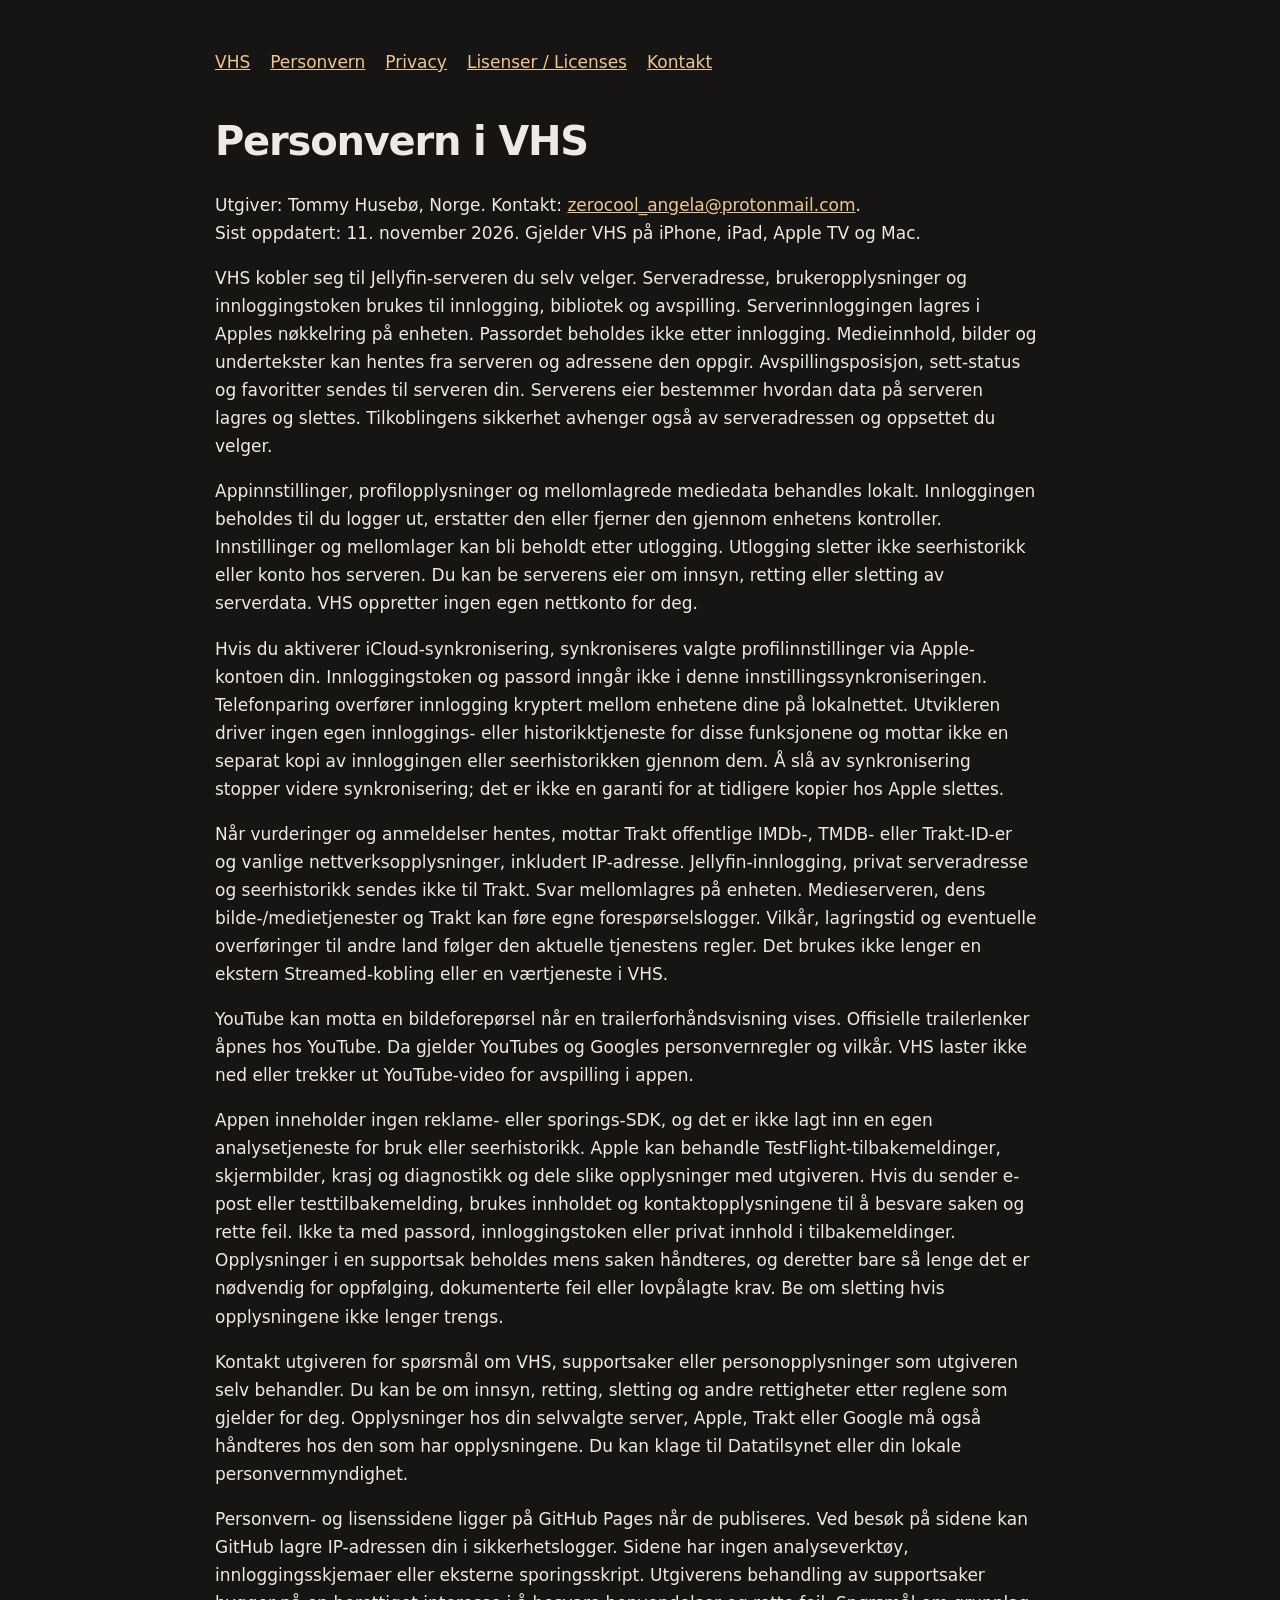
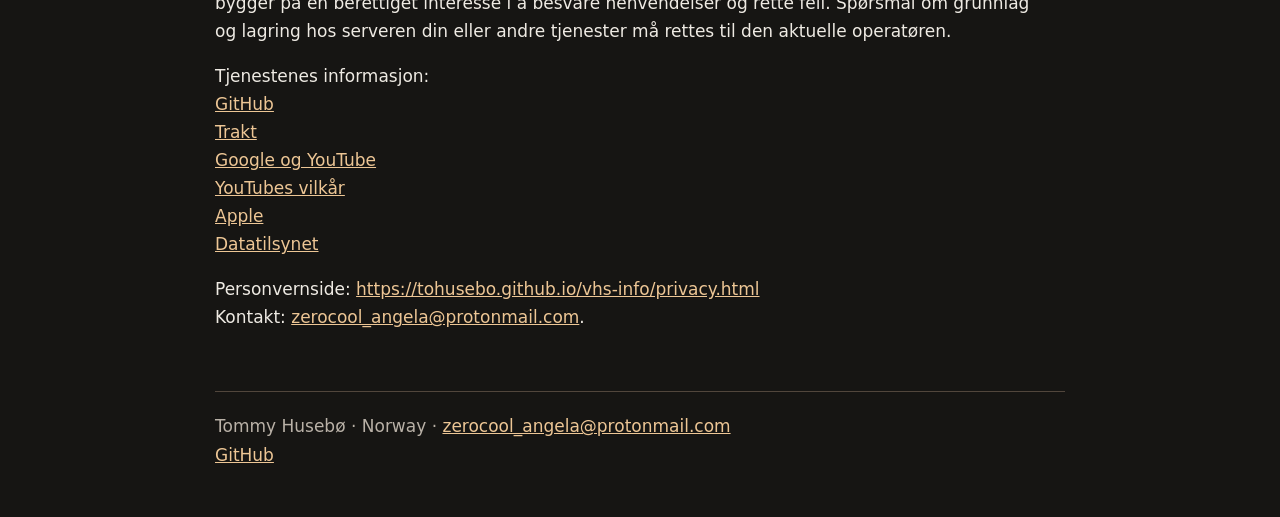
==== docs/privacy.html @ b997a9de "Publish VHS privacy and third-party license information" ====
<!doctype html>
<html lang="nb"><head><meta charset="utf-8"><meta name="viewport" content="width=device-width,initial-scale=1"><title>Personvern i VHS · VHS</title><link rel="stylesheet" href="style.css"></head><body><main><nav><a href="index.html">VHS</a><a href="privacy.html">Personvern</a><a href="privacy-en.html">Privacy</a><a href="licenses.html">Lisenser / Licenses</a><a href="support.html">Kontakt</a></nav><h1>Personvern i VHS</h1><p>Utgiver: Tommy Husebø, Norge. Kontakt: <a href="mailto:zerocool_angela@protonmail.com">zerocool_angela@protonmail.com</a>.<br>Sist oppdatert: 11. november 2026. Gjelder VHS på iPhone, iPad, Apple TV og Mac.</p><p>VHS kobler seg til Jellyfin-serveren du selv velger. Serveradresse, brukeropplysninger og innloggingstoken brukes til innlogging, bibliotek og avspilling. Serverinnloggingen lagres i Apples nøkkelring på enheten. Passordet beholdes ikke etter innlogging. Medieinnhold, bilder og undertekster kan hentes fra serveren og adressene den oppgir. Avspillingsposisjon, sett-status og favoritter sendes til serveren din. Serverens eier bestemmer hvordan data på serveren lagres og slettes. Tilkoblingens sikkerhet avhenger også av serveradressen og oppsettet du velger.</p><p>Appinnstillinger, profilopplysninger og mellomlagrede mediedata behandles lokalt. Innloggingen beholdes til du logger ut, erstatter den eller fjerner den gjennom enhetens kontroller. Innstillinger og mellomlager kan bli beholdt etter utlogging. Utlogging sletter ikke seerhistorikk eller konto hos serveren. Du kan be serverens eier om innsyn, retting eller sletting av serverdata. VHS oppretter ingen egen nettkonto for deg.</p><p>Hvis du aktiverer iCloud-synkronisering, synkroniseres valgte profilinnstillinger via Apple-kontoen din. Innloggingstoken og passord inngår ikke i denne innstillingssynkroniseringen. Telefonparing overfører innlogging kryptert mellom enhetene dine på lokalnettet. Utvikleren driver ingen egen innloggings- eller historikktjeneste for disse funksjonene og mottar ikke en separat kopi av innloggingen eller seerhistorikken gjennom dem. Å slå av synkronisering stopper videre synkronisering; det er ikke en garanti for at tidligere kopier hos Apple slettes.</p><p>Når vurderinger og anmeldelser hentes, mottar Trakt offentlige IMDb-, TMDB- eller Trakt-ID-er og vanlige nettverksopplysninger, inkludert IP-adresse. Jellyfin-innlogging, privat serveradresse og seerhistorikk sendes ikke til Trakt. Svar mellomlagres på enheten. Medieserveren, dens bilde-/medietjenester og Trakt kan føre egne forespørselslogger. Vilkår, lagringstid og eventuelle overføringer til andre land følger den aktuelle tjenestens regler. Det brukes ikke lenger en ekstern Streamed-kobling eller en værtjeneste i VHS.</p><p>YouTube kan motta en bildeforepørsel når en trailerforhåndsvisning vises. Offisielle trailerlenker åpnes hos YouTube. Da gjelder YouTubes og Googles personvernregler og vilkår. VHS laster ikke ned eller trekker ut YouTube-video for avspilling i appen.</p><p>Appen inneholder ingen reklame- eller sporings-SDK, og det er ikke lagt inn en egen analysetjeneste for bruk eller seerhistorikk. Apple kan behandle TestFlight-tilbakemeldinger, skjermbilder, krasj og diagnostikk og dele slike opplysninger med utgiveren. Hvis du sender e-post eller testtilbakemelding, brukes innholdet og kontaktopplysningene til å besvare saken og rette feil. Ikke ta med passord, innloggingstoken eller privat innhold i tilbakemeldinger. Opplysninger i en supportsak beholdes mens saken håndteres, og deretter bare så lenge det er nødvendig for oppfølging, dokumenterte feil eller lovpålagte krav. Be om sletting hvis opplysningene ikke lenger trengs.</p><p>Kontakt utgiveren for spørsmål om VHS, supportsaker eller personopplysninger som utgiveren selv behandler. Du kan be om innsyn, retting, sletting og andre rettigheter etter reglene som gjelder for deg. Opplysninger hos din selvvalgte server, Apple, Trakt eller Google må også håndteres hos den som har opplysningene. Du kan klage til Datatilsynet eller din lokale personvernmyndighet.</p><p>Personvern- og lisenssidene ligger på GitHub Pages når de publiseres. Ved besøk på sidene kan GitHub lagre IP-adressen din i sikkerhetslogger. Sidene har ingen analyseverktøy, innloggingsskjemaer eller eksterne sporingsskript. Utgiverens behandling av supportsaker bygger på en berettiget interesse i å besvare henvendelser og rette feil. Spørsmål om grunnlag og lagring hos serveren din eller andre tjenester må rettes til den aktuelle operatøren.</p><p>Tjenestenes informasjon:<br><a href="https://docs.github.com/en/site-policy/privacy-policies/github-general-privacy-statement">GitHub</a><br><a href="https://trakt.tv/privacy">Trakt</a><br><a href="https://policies.google.com/privacy">Google og YouTube</a><br><a href="https://www.youtube.com/t/terms">YouTubes vilkår</a><br><a href="https://www.apple.com/legal/privacy/">Apple</a><br><a href="https://www.datatilsynet.no/">Datatilsynet</a></p><p>Personvernside: <a href="https://tohusebo.github.io/vhs-info/privacy.html">https://tohusebo.github.io/vhs-info/privacy.html</a><br>Kontakt: <a href="mailto:zerocool_angela@protonmail.com">zerocool_angela@protonmail.com</a>.</p><footer>Tommy Husebø · Norway · <a href="mailto:zerocool_angela@protonmail.com">zerocool_angela@protonmail.com</a><br><a href="https://github.com/tohusebo">GitHub</a></footer></main></body></html>
---- docs/style.css ----
body{margin:0;background:#161513;color:#eeeae3;font:17px/1.65 system-ui,-apple-system,sans-serif}main{max-width:850px;margin:auto;padding:48px 24px}h1{line-height:1.15;font-size:40px;letter-spacing:-.03em}h2{font-size:24px;margin-top:40px}a{color:#edc695;overflow-wrap:anywhere}p,li{max-width:76ch}nav{display:flex;flex-wrap:wrap;gap:20px;margin-bottom:42px}footer{margin-top:60px;border-top:1px solid #51463c;padding-top:20px;color:#b9b1a7}code{font-size:.9em}small{color:#b9b1a7}
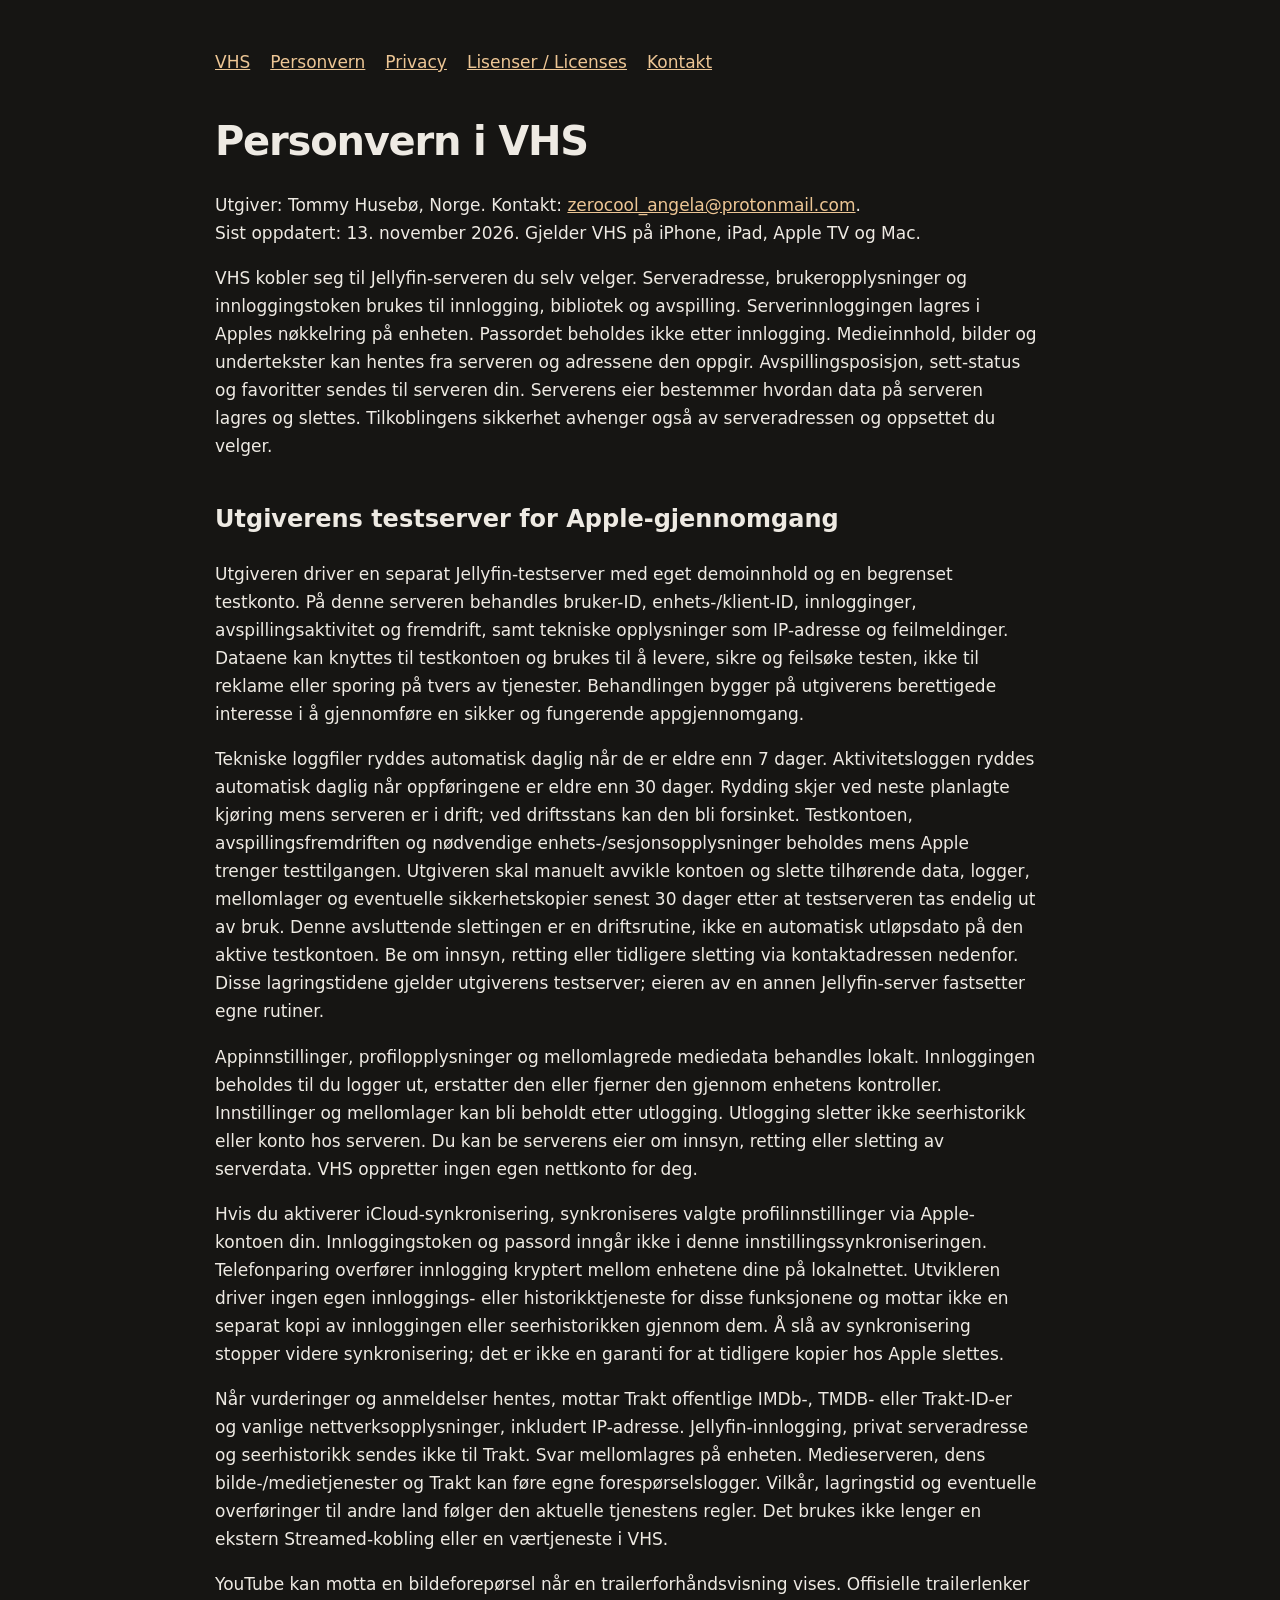
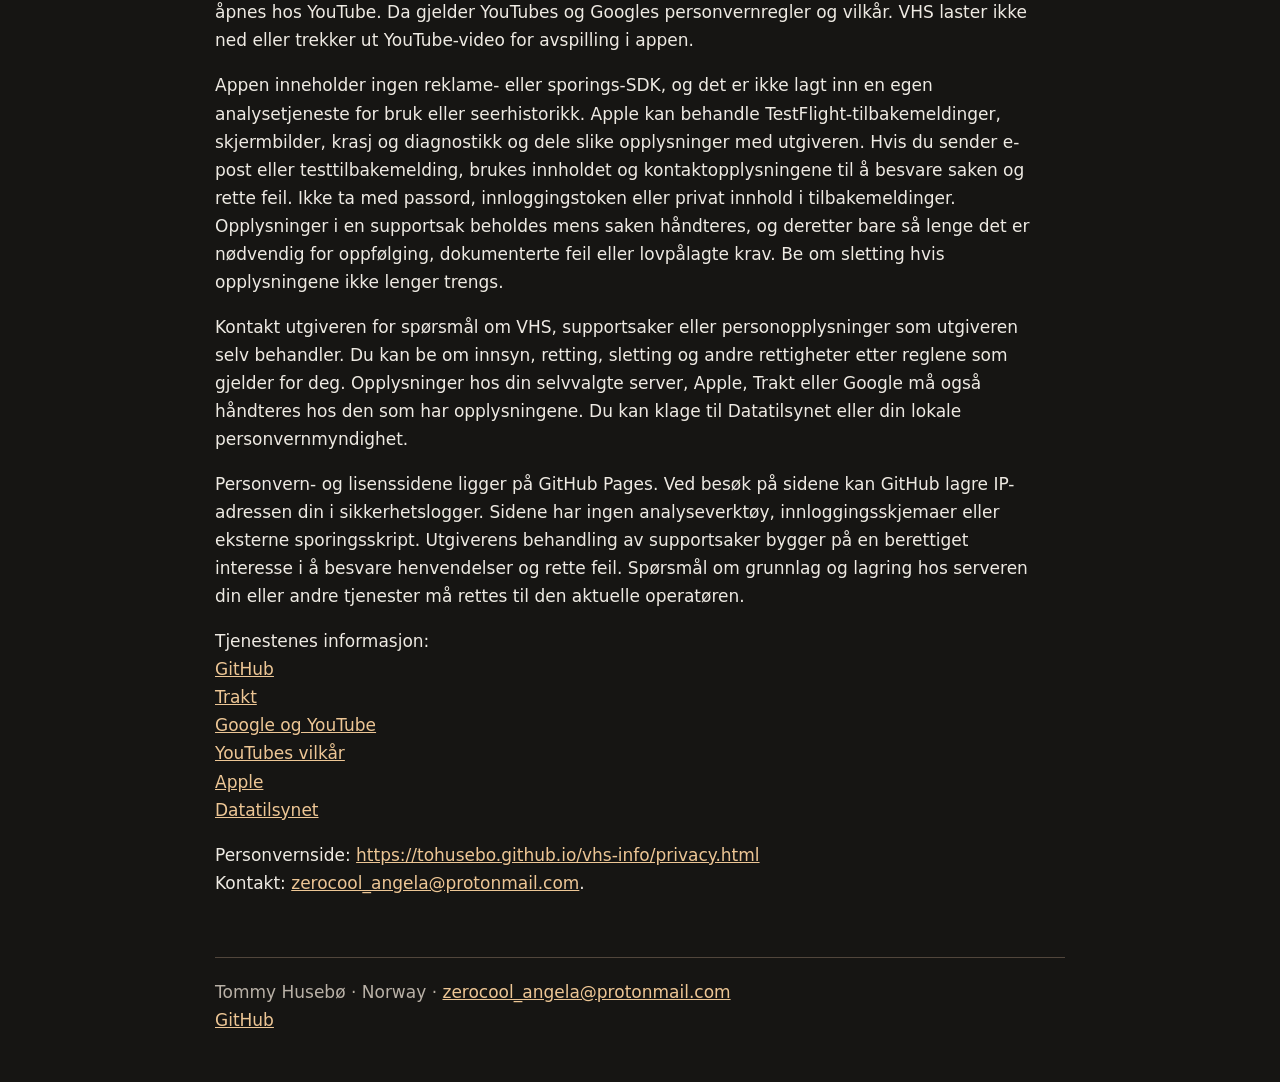
==== commit 357510c4: "Document Apple review-server retention and deletion procedure" ====
--- a/docs/privacy.html
+++ b/docs/privacy.html
@@ -1,2 +1,2 @@
 <!doctype html>
-<html lang="nb"><head><meta charset="utf-8"><meta name="viewport" content="width=device-width,initial-scale=1"><title>Personvern i VHS · VHS</title><link rel="stylesheet" href="style.css"></head><body><main><nav><a href="index.html">VHS</a><a href="privacy.html">Personvern</a><a href="privacy-en.html">Privacy</a><a href="licenses.html">Lisenser / Licenses</a><a href="support.html">Kontakt</a></nav><h1>Personvern i VHS</h1><p>Utgiver: Tommy Husebø, Norge. Kontakt: <a href="mailto:zerocool_angela@protonmail.com">zerocool_angela@protonmail.com</a>.<br>Sist oppdatert: 11. november 2026. Gjelder VHS på iPhone, iPad, Apple TV og Mac.</p><p>VHS kobler seg til Jellyfin-serveren du selv velger. Serveradresse, brukeropplysninger og innloggingstoken brukes til innlogging, bibliotek og avspilling. Serverinnloggingen lagres i Apples nøkkelring på enheten. Passordet beholdes ikke etter innlogging. Medieinnhold, bilder og undertekster kan hentes fra serveren og adressene den oppgir. Avspillingsposisjon, sett-status og favoritter sendes til serveren din. Serverens eier bestemmer hvordan data på serveren lagres og slettes. Tilkoblingens sikkerhet avhenger også av serveradressen og oppsettet du velger.</p><p>Appinnstillinger, profilopplysninger og mellomlagrede mediedata behandles lokalt. Innloggingen beholdes til du logger ut, erstatter den eller fjerner den gjennom enhetens kontroller. Innstillinger og mellomlager kan bli beholdt etter utlogging. Utlogging sletter ikke seerhistorikk eller konto hos serveren. Du kan be serverens eier om innsyn, retting eller sletting av serverdata. VHS oppretter ingen egen nettkonto for deg.</p><p>Hvis du aktiverer iCloud-synkronisering, synkroniseres valgte profilinnstillinger via Apple-kontoen din. Innloggingstoken og passord inngår ikke i denne innstillingssynkroniseringen. Telefonparing overfører innlogging kryptert mellom enhetene dine på lokalnettet. Utvikleren driver ingen egen innloggings- eller historikktjeneste for disse funksjonene og mottar ikke en separat kopi av innloggingen eller seerhistorikken gjennom dem. Å slå av synkronisering stopper videre synkronisering; det er ikke en garanti for at tidligere kopier hos Apple slettes.</p><p>Når vurderinger og anmeldelser hentes, mottar Trakt offentlige IMDb-, TMDB- eller Trakt-ID-er og vanlige nettverksopplysninger, inkludert IP-adresse. Jellyfin-innlogging, privat serveradresse og seerhistorikk sendes ikke til Trakt. Svar mellomlagres på enheten. Medieserveren, dens bilde-/medietjenester og Trakt kan føre egne forespørselslogger. Vilkår, lagringstid og eventuelle overføringer til andre land følger den aktuelle tjenestens regler. Det brukes ikke lenger en ekstern Streamed-kobling eller en værtjeneste i VHS.</p><p>YouTube kan motta en bildeforepørsel når en trailerforhåndsvisning vises. Offisielle trailerlenker åpnes hos YouTube. Da gjelder YouTubes og Googles personvernregler og vilkår. VHS laster ikke ned eller trekker ut YouTube-video for avspilling i appen.</p><p>Appen inneholder ingen reklame- eller sporings-SDK, og det er ikke lagt inn en egen analysetjeneste for bruk eller seerhistorikk. Apple kan behandle TestFlight-tilbakemeldinger, skjermbilder, krasj og diagnostikk og dele slike opplysninger med utgiveren. Hvis du sender e-post eller testtilbakemelding, brukes innholdet og kontaktopplysningene til å besvare saken og rette feil. Ikke ta med passord, innloggingstoken eller privat innhold i tilbakemeldinger. Opplysninger i en supportsak beholdes mens saken håndteres, og deretter bare så lenge det er nødvendig for oppfølging, dokumenterte feil eller lovpålagte krav. Be om sletting hvis opplysningene ikke lenger trengs.</p><p>Kontakt utgiveren for spørsmål om VHS, supportsaker eller personopplysninger som utgiveren selv behandler. Du kan be om innsyn, retting, sletting og andre rettigheter etter reglene som gjelder for deg. Opplysninger hos din selvvalgte server, Apple, Trakt eller Google må også håndteres hos den som har opplysningene. Du kan klage til Datatilsynet eller din lokale personvernmyndighet.</p><p>Personvern- og lisenssidene ligger på GitHub Pages når de publiseres. Ved besøk på sidene kan GitHub lagre IP-adressen din i sikkerhetslogger. Sidene har ingen analyseverktøy, innloggingsskjemaer eller eksterne sporingsskript. Utgiverens behandling av supportsaker bygger på en berettiget interesse i å besvare henvendelser og rette feil. Spørsmål om grunnlag og lagring hos serveren din eller andre tjenester må rettes til den aktuelle operatøren.</p><p>Tjenestenes informasjon:<br><a href="https://docs.github.com/en/site-policy/privacy-policies/github-general-privacy-statement">GitHub</a><br><a href="https://trakt.tv/privacy">Trakt</a><br><a href="https://policies.google.com/privacy">Google og YouTube</a><br><a href="https://www.youtube.com/t/terms">YouTubes vilkår</a><br><a href="https://www.apple.com/legal/privacy/">Apple</a><br><a href="https://www.datatilsynet.no/">Datatilsynet</a></p><p>Personvernside: <a href="https://tohusebo.github.io/vhs-info/privacy.html">https://tohusebo.github.io/vhs-info/privacy.html</a><br>Kontakt: <a href="mailto:zerocool_angela@protonmail.com">zerocool_angela@protonmail.com</a>.</p><footer>Tommy Husebø · Norway · <a href="mailto:zerocool_angela@protonmail.com">zerocool_angela@protonmail.com</a><br><a href="https://github.com/tohusebo">GitHub</a></footer></main></body></html>
+<html lang="nb"><head><meta charset="utf-8"><meta name="viewport" content="width=device-width,initial-scale=1"><title>Personvern i VHS · VHS</title><link rel="stylesheet" href="style.css"></head><body><main><nav><a href="index.html">VHS</a><a href="privacy.html">Personvern</a><a href="privacy-en.html">Privacy</a><a href="licenses.html">Lisenser / Licenses</a><a href="support.html">Kontakt</a></nav><h1>Personvern i VHS</h1><p>Utgiver: Tommy Husebø, Norge. Kontakt: <a href="mailto:zerocool_angela@protonmail.com">zerocool_angela@protonmail.com</a>.<br>Sist oppdatert: 13. november 2026. Gjelder VHS på iPhone, iPad, Apple TV og Mac.</p><p>VHS kobler seg til Jellyfin-serveren du selv velger. Serveradresse, brukeropplysninger og innloggingstoken brukes til innlogging, bibliotek og avspilling. Serverinnloggingen lagres i Apples nøkkelring på enheten. Passordet beholdes ikke etter innlogging. Medieinnhold, bilder og undertekster kan hentes fra serveren og adressene den oppgir. Avspillingsposisjon, sett-status og favoritter sendes til serveren din. Serverens eier bestemmer hvordan data på serveren lagres og slettes. Tilkoblingens sikkerhet avhenger også av serveradressen og oppsettet du velger.</p><h2>Utgiverens testserver for Apple-gjennomgang</h2><p>Utgiveren driver en separat Jellyfin-testserver med eget demoinnhold og en begrenset testkonto. På denne serveren behandles bruker-ID, enhets-/klient-ID, innlogginger, avspillingsaktivitet og fremdrift, samt tekniske opplysninger som IP-adresse og feilmeldinger. Dataene kan knyttes til testkontoen og brukes til å levere, sikre og feilsøke testen, ikke til reklame eller sporing på tvers av tjenester. Behandlingen bygger på utgiverens berettigede interesse i å gjennomføre en sikker og fungerende appgjennomgang.</p><p>Tekniske loggfiler ryddes automatisk daglig når de er eldre enn 7 dager. Aktivitetsloggen ryddes automatisk daglig når oppføringene er eldre enn 30 dager. Rydding skjer ved neste planlagte kjøring mens serveren er i drift; ved driftsstans kan den bli forsinket. Testkontoen, avspillingsfremdriften og nødvendige enhets-/sesjonsopplysninger beholdes mens Apple trenger testtilgangen. Utgiveren skal manuelt avvikle kontoen og slette tilhørende data, logger, mellomlager og eventuelle sikkerhetskopier senest 30 dager etter at testserveren tas endelig ut av bruk. Denne avsluttende slettingen er en driftsrutine, ikke en automatisk utløpsdato på den aktive testkontoen. Be om innsyn, retting eller tidligere sletting via kontaktadressen nedenfor. Disse lagringstidene gjelder utgiverens testserver; eieren av en annen Jellyfin-server fastsetter egne rutiner.</p><p>Appinnstillinger, profilopplysninger og mellomlagrede mediedata behandles lokalt. Innloggingen beholdes til du logger ut, erstatter den eller fjerner den gjennom enhetens kontroller. Innstillinger og mellomlager kan bli beholdt etter utlogging. Utlogging sletter ikke seerhistorikk eller konto hos serveren. Du kan be serverens eier om innsyn, retting eller sletting av serverdata. VHS oppretter ingen egen nettkonto for deg.</p><p>Hvis du aktiverer iCloud-synkronisering, synkroniseres valgte profilinnstillinger via Apple-kontoen din. Innloggingstoken og passord inngår ikke i denne innstillingssynkroniseringen. Telefonparing overfører innlogging kryptert mellom enhetene dine på lokalnettet. Utvikleren driver ingen egen innloggings- eller historikktjeneste for disse funksjonene og mottar ikke en separat kopi av innloggingen eller seerhistorikken gjennom dem. Å slå av synkronisering stopper videre synkronisering; det er ikke en garanti for at tidligere kopier hos Apple slettes.</p><p>Når vurderinger og anmeldelser hentes, mottar Trakt offentlige IMDb-, TMDB- eller Trakt-ID-er og vanlige nettverksopplysninger, inkludert IP-adresse. Jellyfin-innlogging, privat serveradresse og seerhistorikk sendes ikke til Trakt. Svar mellomlagres på enheten. Medieserveren, dens bilde-/medietjenester og Trakt kan føre egne forespørselslogger. Vilkår, lagringstid og eventuelle overføringer til andre land følger den aktuelle tjenestens regler. Det brukes ikke lenger en ekstern Streamed-kobling eller en værtjeneste i VHS.</p><p>YouTube kan motta en bildeforepørsel når en trailerforhåndsvisning vises. Offisielle trailerlenker åpnes hos YouTube. Da gjelder YouTubes og Googles personvernregler og vilkår. VHS laster ikke ned eller trekker ut YouTube-video for avspilling i appen.</p><p>Appen inneholder ingen reklame- eller sporings-SDK, og det er ikke lagt inn en egen analysetjeneste for bruk eller seerhistorikk. Apple kan behandle TestFlight-tilbakemeldinger, skjermbilder, krasj og diagnostikk og dele slike opplysninger med utgiveren. Hvis du sender e-post eller testtilbakemelding, brukes innholdet og kontaktopplysningene til å besvare saken og rette feil. Ikke ta med passord, innloggingstoken eller privat innhold i tilbakemeldinger. Opplysninger i en supportsak beholdes mens saken håndteres, og deretter bare så lenge det er nødvendig for oppfølging, dokumenterte feil eller lovpålagte krav. Be om sletting hvis opplysningene ikke lenger trengs.</p><p>Kontakt utgiveren for spørsmål om VHS, supportsaker eller personopplysninger som utgiveren selv behandler. Du kan be om innsyn, retting, sletting og andre rettigheter etter reglene som gjelder for deg. Opplysninger hos din selvvalgte server, Apple, Trakt eller Google må også håndteres hos den som har opplysningene. Du kan klage til Datatilsynet eller din lokale personvernmyndighet.</p><p>Personvern- og lisenssidene ligger på GitHub Pages. Ved besøk på sidene kan GitHub lagre IP-adressen din i sikkerhetslogger. Sidene har ingen analyseverktøy, innloggingsskjemaer eller eksterne sporingsskript. Utgiverens behandling av supportsaker bygger på en berettiget interesse i å besvare henvendelser og rette feil. Spørsmål om grunnlag og lagring hos serveren din eller andre tjenester må rettes til den aktuelle operatøren.</p><p>Tjenestenes informasjon:<br><a href="https://docs.github.com/en/site-policy/privacy-policies/github-general-privacy-statement">GitHub</a><br><a href="https://trakt.tv/privacy">Trakt</a><br><a href="https://policies.google.com/privacy">Google og YouTube</a><br><a href="https://www.youtube.com/t/terms">YouTubes vilkår</a><br><a href="https://www.apple.com/legal/privacy/">Apple</a><br><a href="https://www.datatilsynet.no/">Datatilsynet</a></p><p>Personvernside: <a href="https://tohusebo.github.io/vhs-info/privacy.html">https://tohusebo.github.io/vhs-info/privacy.html</a><br>Kontakt: <a href="mailto:zerocool_angela@protonmail.com">zerocool_angela@protonmail.com</a>.</p><footer>Tommy Husebø · Norway · <a href="mailto:zerocool_angela@protonmail.com">zerocool_angela@protonmail.com</a><br><a href="https://github.com/tohusebo">GitHub</a></footer></main></body></html>
